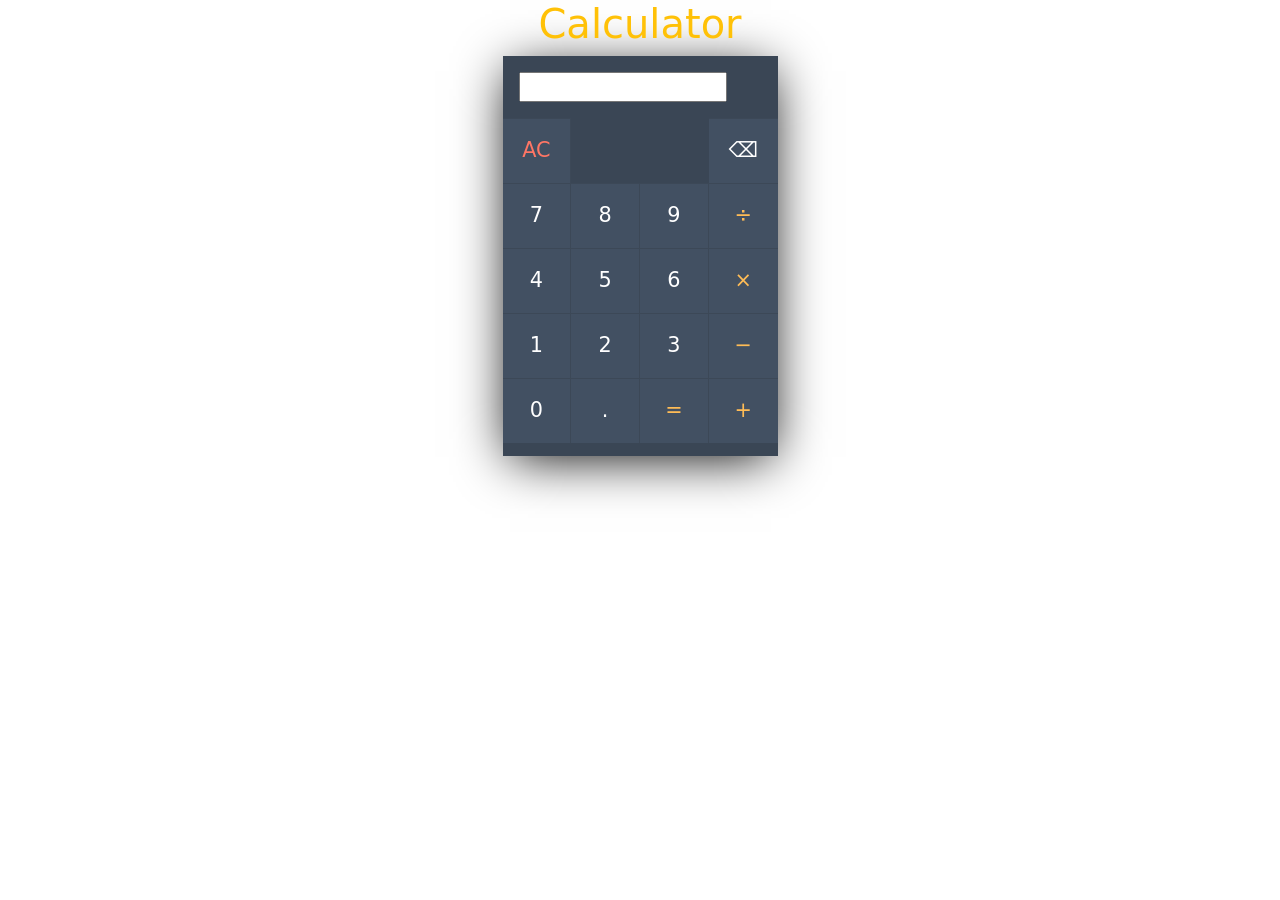
==== index.html @ 9a2fd3c5 "initial version" ====
<!DOCTYPE html>
<html lang="en">
<head>
    <meta charset="UTF-8">
    <meta name="viewport" content="width=device-width, initial-scale=1.0">
    <title>Document</title>
    <!-- css -->
    <link rel="stylesheet" href="calculator.css">
    <!-- Bootstrap -->
    <link href="https://cdn.jsdelivr.net/npm/bootstrap@5.3.3/dist/css/bootstrap.min.css" rel="stylesheet" integrity="sha384-QWTKZyjpPEjISv5WaRU9OFeRpok6YctnYmDr5pNlyT2bRjXh0JMhjY6hW+ALEwIH" crossorigin="anonymous">
</head>
<body>
    <!-- Calculator Body -->
<h3 class="text-center text-warning fs-1">Calculator</h3>
<div class="calc-body">

    <!-- Calculator Display Screen -->
    <div class="calc-screen">
        <input id="result" type="text">
    </div>
    
    <!-- Calculator Buttons -->
    <div class="calc-button-row">
        <button type="button" onclick="clearAll()" class="ac">AC</button>
        <!-- <button class="opt">&#43;&#47;&#8722;</button> -->
        <!-- <button class="opt">&#37;</button> -->
        <button style="visibility: hidden;">.</button>
        <button style="visibility: hidden;">.</button>
        <button type="button" onclick="back()">&#9003;</button>


        <!-- <button class="opt">&#247;</button> -->
        <button type="button" onclick="display(7)">7</button>
        <button type="button" onclick="display(8)">8</button>
        <button type="button" onclick="display(9)">9</button>
        <button type="button" onclick="display('/')" class="opt">&#247;</button>
        <!-- <button class="opt">&#215;</button> -->
        <button type="button" onclick="display(4)">4</button>
        <button type="button" onclick="display(5)">5</button>
        <button type="button" onclick="display(6)">6</button>
        <button type="button" onclick="display('*')" class="opt">&#215;</button>
        <!-- <button class="opt">&#8722;</button> -->
        <button type="button" onclick="display(1)">1</button>
        <button type="button" onclick="display(2)">2</button>
        <button type="button" onclick="display(3)">3</button>
        <button type="button" onclick="display('-')" class="opt">&#8722;</button>
        <!-- <button class="opt">&#43;</button> -->
        <button type="button" onclick="display(0)">0</button>
        <button type="button" onclick="display('.')">.</button>
        <button type="button" onclick="equal()" class="opt">&#61;</button>
        <!-- <button>&#9003;</button> -->
        <button type="button" onclick="display('+')" class="opt">&#43;</button>
        <!-- <button class="opt">&#61;</button> -->
        <!-- <button>&#9003;</button> -->

    </div>
    </div>
    
</body>
<script src="cal.js"></script>
</html>
---- calculator.css ----
/*Calculator Body*/
.calc-body {
    width: 275px;
    margin: auto;
    min-height: 400px;
    box-shadow: 0 8px 50px -7px black;
    background: #3A4655;
}
/*Calculator Display Screen*/
.calc-screen {
    padding: 1rem;
}
#calc-operation {
    font-size: 1.3rem;
    text-align: right;
    color: #727B86;
    padding-bottom: .5rem;
}
#calc-typed {
    font-size: 2rem;
    text-align: right;
    color: #fff;
}
/*Calculator Buttons*/
.calc-button-row{
    display: table;
}
.calc-button-row button {
    display: table-cell;
    width: 25%;
    background: #425062;
    color: #fff;
    height: 65px;
    font-size: 1.3rem;
    border: none;
    border-color:#3C4857;
    border-width: 1px 1px 0px 0;
    border-style: solid;
}
.calc-button-row button.ac {
    color: #ff7665;
}
.calc-button-row button.opt {
    color: #ffbc56;
}
/*The border has been managed in every fourth button so that the design will not distract.*/
.calc-button-row button:nth-child(4n){
    border-right: none;
}
.calc-button-row button:active {
    position: relative;
    top: 1px;
}
.calc-button-row button:hover {
    background: #3e4b5c;
}
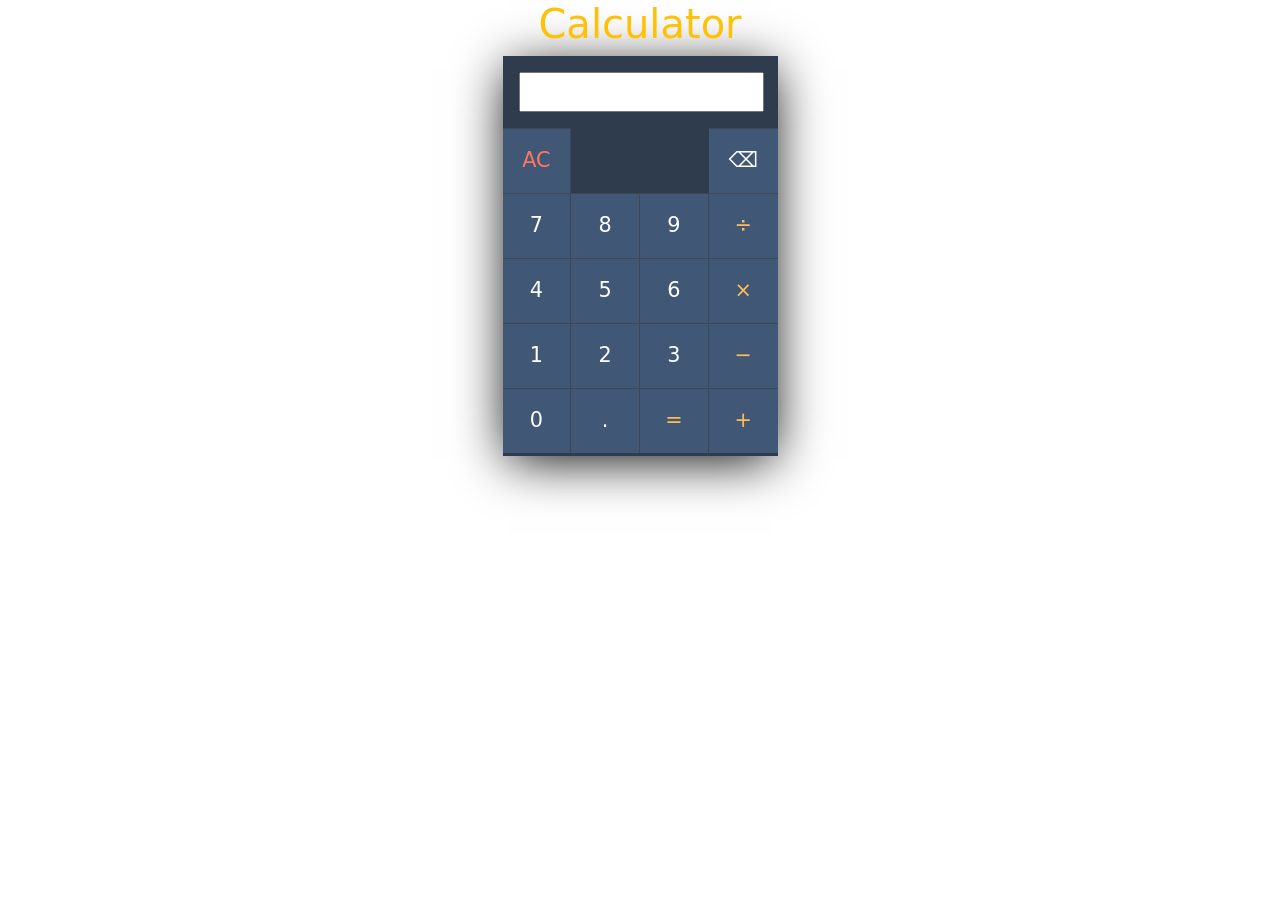
==== commit da52a965: "final version" ====
--- a/index.html
+++ b/index.html
@@ -16,7 +16,7 @@
 
     <!-- Calculator Display Screen -->
     <div class="calc-screen">
-        <input id="result" type="text">
+        <input id="result" type="text" style="text-align: right;">
     </div>
     
     <!-- Calculator Buttons -->
--- a/calculator.css
+++ b/calculator.css
@@ -1,14 +1,20 @@
 /*Calculator Body*/
+body{
+    /* background-image: url('https://img.freepik.com/premium-vector/calculator-pencils-background_188544-6127.jpg'); */
+    
+}
 .calc-body {
     width: 275px;
     margin: auto;
     min-height: 400px;
-    box-shadow: 0 8px 50px -7px black;
-    background: #3A4655;
+    box-shadow: 0 8px 50px -5px black;
+    background: #2e3c4e;
+    /* border-radius: 5px; */
 }
 /*Calculator Display Screen*/
 .calc-screen {
     padding: 1rem;
+
 }
 #calc-operation {
     font-size: 1.3rem;
@@ -28,7 +34,7 @@
 .calc-button-row button {
     display: table-cell;
     width: 25%;
-    background: #425062;
+    background: #405775;
     color: #fff;
     height: 65px;
     font-size: 1.3rem;
@@ -53,4 +59,8 @@
 }
 .calc-button-row button:hover {
     background: #3e4b5c;
+}
+#result{
+    height: 40px;
+    width: 245px;
 }
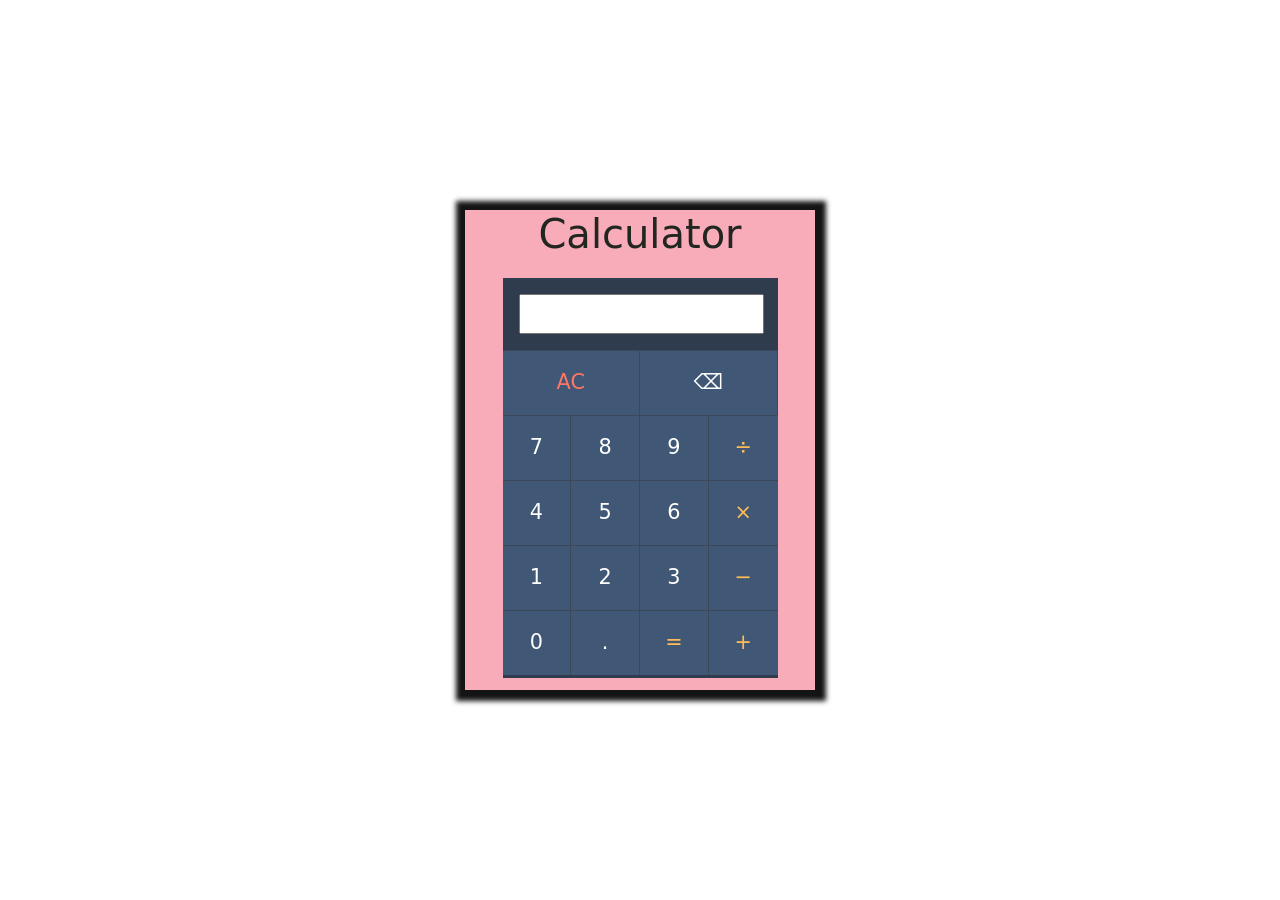
==== commit 943737a1: "final version" ====
--- a/index.html
+++ b/index.html
@@ -6,56 +6,66 @@
     <title>Document</title>
     <!-- css -->
     <link rel="stylesheet" href="calculator.css">
+    
     <!-- Bootstrap -->
     <link href="https://cdn.jsdelivr.net/npm/bootstrap@5.3.3/dist/css/bootstrap.min.css" rel="stylesheet" integrity="sha384-QWTKZyjpPEjISv5WaRU9OFeRpok6YctnYmDr5pNlyT2bRjXh0JMhjY6hW+ALEwIH" crossorigin="anonymous">
 </head>
 <body>
     <!-- Calculator Body -->
-<h3 class="text-center text-warning fs-1">Calculator</h3>
-<div class="calc-body">
+<div class="frame">
+<h3 class="text-center cal-head fs-1">Calculator</h3>
 
-    <!-- Calculator Display Screen -->
-    <div class="calc-screen">
-        <input id="result" type="text" style="text-align: right;">
-    </div>
+    <div class="calc-body">
     
-    <!-- Calculator Buttons -->
-    <div class="calc-button-row">
-        <button type="button" onclick="clearAll()" class="ac">AC</button>
-        <!-- <button class="opt">&#43;&#47;&#8722;</button> -->
-        <!-- <button class="opt">&#37;</button> -->
-        <button style="visibility: hidden;">.</button>
-        <button style="visibility: hidden;">.</button>
-        <button type="button" onclick="back()">&#9003;</button>
+        <!-- Calculator Display Screen -->
+        <div class="calc-screen">
+            <input id="result" type="text" style="text-align: right;" readonly>
+        </div>
+        
+        <!-- Calculator Buttons -->
 
+<div class="calc-button">
+            <button type="button" onclick="clearAll()" class="ac">AC</button>
+            <!-- <button class="opt">&#43;&#47;&#8722;</button> -->
+            <!-- <button class="opt">&#37;</button> -->
+            <!-- <button style="visibility: hidden;">.</button> -->
+            <!-- <button style="visibility: hidden;" style="width: 10px;">.</button> -->
+            <button type="button" onclick="back()">&#9003;</button>
+    
+    
+</div>
 
-        <!-- <button class="opt">&#247;</button> -->
-        <button type="button" onclick="display(7)">7</button>
-        <button type="button" onclick="display(8)">8</button>
-        <button type="button" onclick="display(9)">9</button>
-        <button type="button" onclick="display('/')" class="opt">&#247;</button>
-        <!-- <button class="opt">&#215;</button> -->
-        <button type="button" onclick="display(4)">4</button>
-        <button type="button" onclick="display(5)">5</button>
-        <button type="button" onclick="display(6)">6</button>
-        <button type="button" onclick="display('*')" class="opt">&#215;</button>
-        <!-- <button class="opt">&#8722;</button> -->
-        <button type="button" onclick="display(1)">1</button>
-        <button type="button" onclick="display(2)">2</button>
-        <button type="button" onclick="display(3)">3</button>
-        <button type="button" onclick="display('-')" class="opt">&#8722;</button>
-        <!-- <button class="opt">&#43;</button> -->
-        <button type="button" onclick="display(0)">0</button>
-        <button type="button" onclick="display('.')">.</button>
-        <button type="button" onclick="equal()" class="opt">&#61;</button>
-        <!-- <button>&#9003;</button> -->
-        <button type="button" onclick="display('+')" class="opt">&#43;</button>
-        <!-- <button class="opt">&#61;</button> -->
-        <!-- <button>&#9003;</button> -->
-
-    </div>
-    </div>
+        <div class="calc-button-row">
     
+    
+            <!-- <button class="opt">&#247;</button> -->
+            <button type="button" onclick="display(7)">7</button>
+            <button type="button" onclick="display(8)">8</button>
+            <button type="button" onclick="display(9)">9</button>
+            <button type="button" onclick="display('/')" class="opt">&#247;</button>
+            <!-- <button class="opt">&#215;</button> -->
+            <button type="button" onclick="display(4)">4</button>
+            <button type="button" onclick="display(5)">5</button>
+            <button type="button" onclick="display(6)">6</button>
+            <button type="button" onclick="display('*')" class="opt">&#215;</button>
+            <!-- <button class="opt">&#8722;</button> -->
+            <button type="button" onclick="display(1)">1</button>
+            <button type="button" onclick="display(2)">2</button>
+            <button type="button" onclick="display(3)">3</button>
+            <button type="button" onclick="display('-')" class="opt">&#8722;</button>
+            <!-- <button class="opt">&#43;</button> -->
+            <button type="button" onclick="display(0)">0</button>
+            <button type="button" onclick="display('.')">.</button>
+            <button type="button" onclick="equal()" class="opt">&#61;</button>
+            <!-- <button>&#9003;</button> -->
+            <button type="button" onclick="display('+')" class="opt">&#43;</button>
+            <!-- <button class="opt">&#61;</button> -->
+            <!-- <button>&#9003;</button> -->
+    
+        </div>
+        </div>
+        
+</div>
 </body>
 <script src="cal.js"></script>
 </html>
--- a/calculator.css
+++ b/calculator.css
@@ -1,15 +1,28 @@
+
 /*Calculator Body*/
 body{
-    /* background-image: url('https://img.freepik.com/premium-vector/calculator-pencils-background_188544-6127.jpg'); */
+    background-image: url('https://d31xsmoz1lk3y3.cloudfront.net/big/2518513.jpg?v=1707038589');
+    background-position: center;
+    background-size: cover;
+    background-repeat: no-repeat;
+    height: 100vh;
+    display: flex;
+    justify-content: center;
+    align-items: center;
+    flex-direction: column;
+    
     
 }
 .calc-body {
     width: 275px;
     margin: auto;
     min-height: 400px;
-    box-shadow: 0 8px 50px -5px black;
+    /* box-shadow: 0 8px 50px -5px black; */
     background: #2e3c4e;
     /* border-radius: 5px; */
+}
+.cal-head{
+    color: #222620;
 }
 /*Calculator Display Screen*/
 .calc-screen {
@@ -43,7 +56,7 @@
     border-width: 1px 1px 0px 0;
     border-style: solid;
 }
-.calc-button-row button.ac {
+.calc-button button.ac {
     color: #ff7665;
 }
 .calc-button-row button.opt {
@@ -60,7 +73,52 @@
 .calc-button-row button:hover {
     background: #3e4b5c;
 }
+
+.calc-button {
+    display: flex;
+    flex-wrap: wrap;
+}
+
+.calc-button button {
+    flex: 1 1 50%;
+    background: #405775;
+    color: #fff;
+    height: 65px;
+    font-size: 1.3rem;
+    border: none;
+    border-color:#3C4857;
+    border-width: 1px 1px 0px 0;
+    border-style: solid;
+}
+.calc-button button.ac {
+    color: #ff7665;
+}
+.calc-button button:nth-child(4n){
+    border-right: none;
+}
+.calc-button button:active {
+    position: relative;
+    top: 1px;
+}
+.calc-button button:hover {
+    background: #3e4b5c;
+}
+
+
+
 #result{
     height: 40px;
     width: 245px;
+}
+
+.frame{
+    background-color: rgb(248, 171, 184);
+    width: 350px;
+    height: 480px;
+    display: flex;
+    justify-content: center;
+    align-items: center;
+    flex-direction: column;
+    box-shadow: 1px 1px 5px 10px #141414;
+
 }
